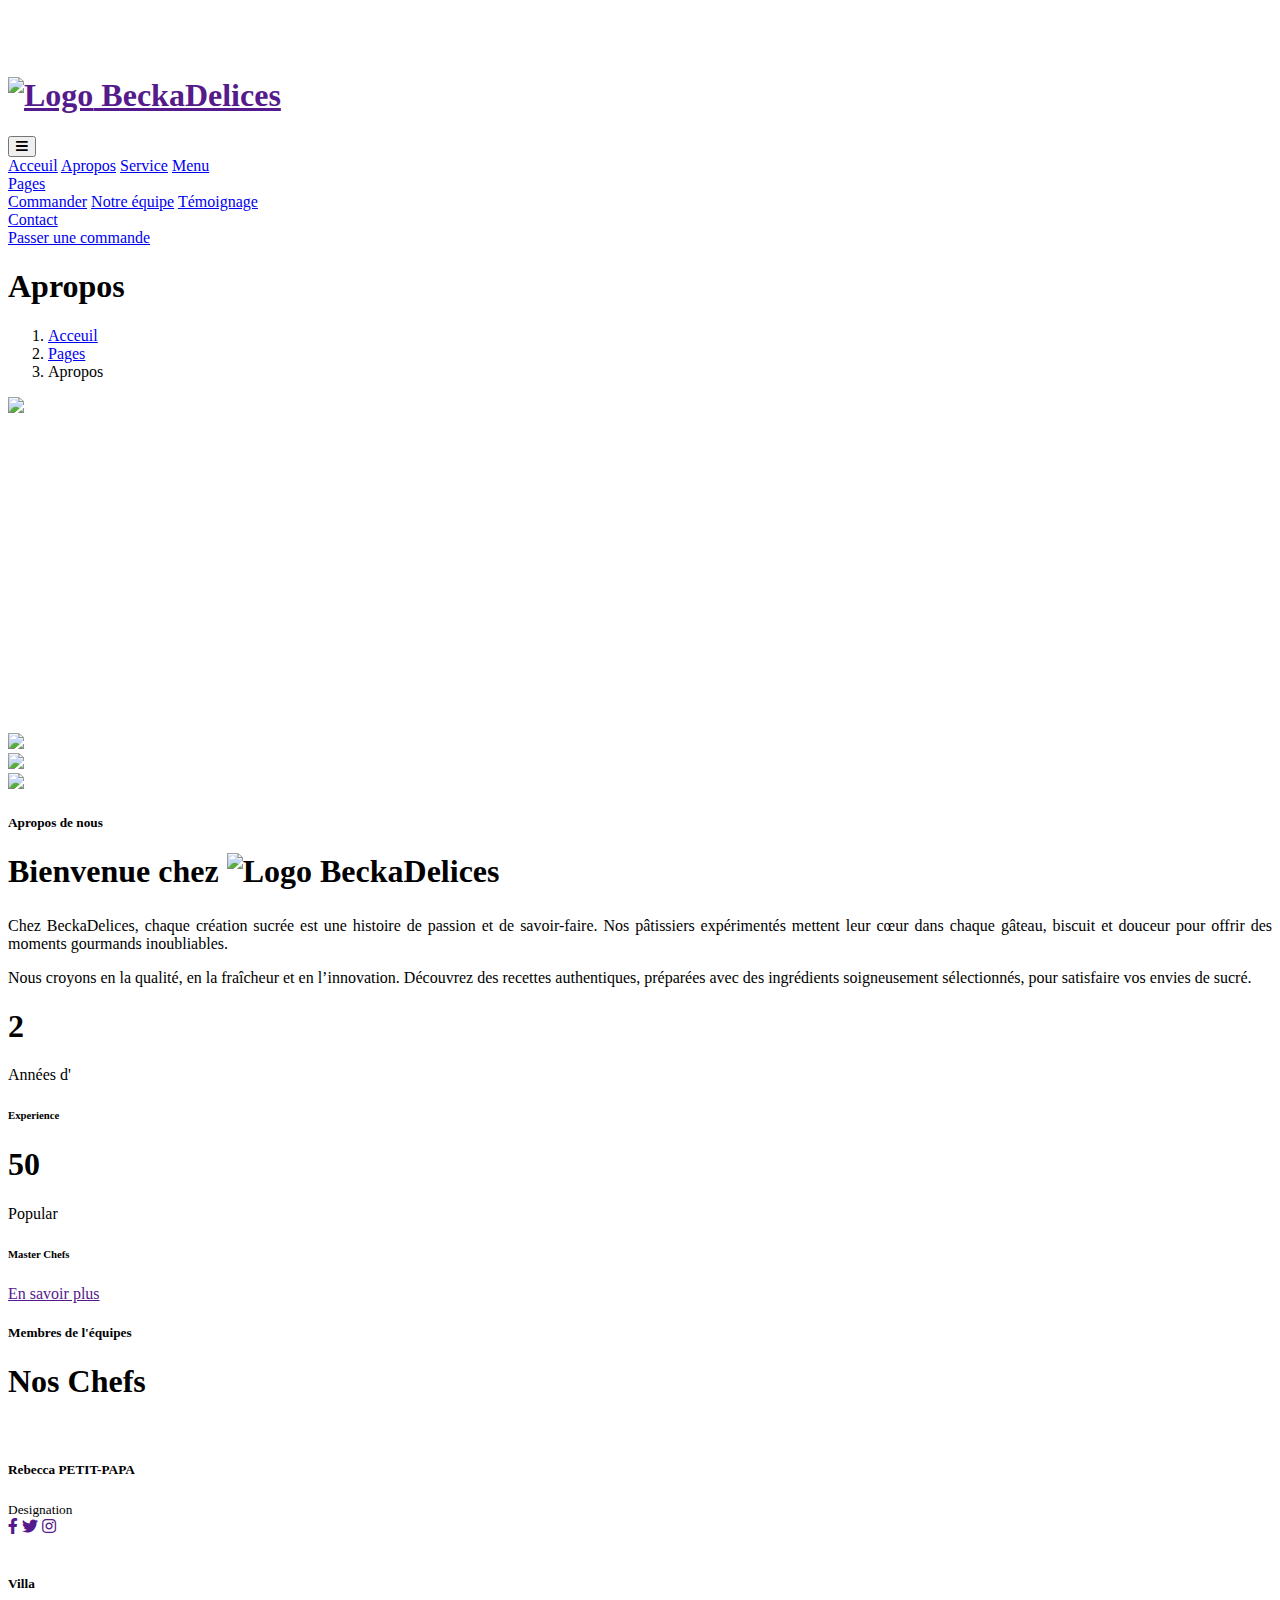
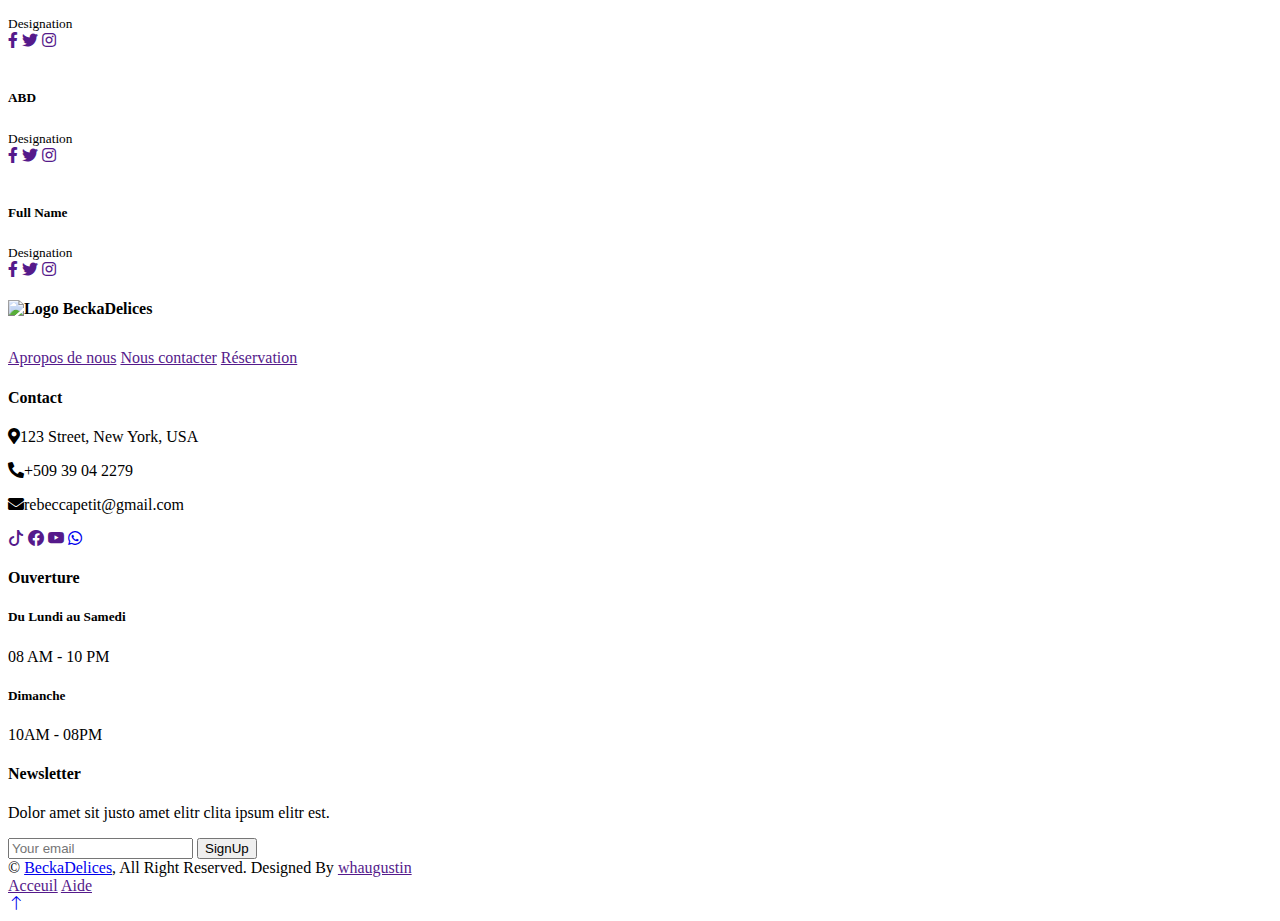
==== about.html @ 20b87825 "Add files via upload" ====
<!DOCTYPE html>
<html lang="en">

<head>
    <meta charset="utf-8">
    <title>Restoran - Bootstrap Restaurant Template</title>
    <meta content="width=device-width, initial-scale=1.0" name="viewport">
    <meta content="" name="keywords">
    <meta content="" name="description">

    <!-- Favicon -->
    <link href="img/logo-whiteBG-rounded.ico" rel="icon" />

    <!-- Google Web Fonts -->
    <link rel="preconnect" href="https://fonts.googleapis.com">
    <link rel="preconnect" href="https://fonts.gstatic.com" crossorigin>
    <link href="https://fonts.googleapis.com/css2?family=Heebo:wght@400;500;600&family=Nunito:wght@600;700;800&family=Pacifico&display=swap" rel="stylesheet">

    <!-- Icon Font Stylesheet -->
    <link href="https://cdnjs.cloudflare.com/ajax/libs/font-awesome/5.10.0/css/all.min.css" rel="stylesheet">
    <link href="https://cdn.jsdelivr.net/npm/bootstrap-icons@1.4.1/font/bootstrap-icons.css" rel="stylesheet">
    <link href="https://cdn.jsdelivr.net/npm/bootstrap-icons/font/bootstrap-icons.css" rel="stylesheet"/>

    <!-- Libraries Stylesheet -->
    <link href="lib/animate/animate.min.css" rel="stylesheet">
    <link href="lib/owlcarousel/assets/owl.carousel.min.css" rel="stylesheet">
    <link href="lib/tempusdominus/css/tempusdominus-bootstrap-4.min.css" rel="stylesheet" />

    <!-- Customized Bootstrap Stylesheet -->
    <link href="css/bootstrap.min.css" rel="stylesheet">

    <!-- Template Stylesheet -->
    <link href="css/style.css" rel="stylesheet">
</head>

<body>
    <div class="container-xxl bg-white p-0">
        <!-- Spinner Start -->
        <div id="spinner" class="show bg-white position-fixed translate-middle w-100 vh-100 top-50 start-50 d-flex align-items-center justify-content-center">
            <div class="spinner-border text-primary" style="width: 3rem; height: 3rem;" role="status">
                <span class="sr-only">Loading...</span>
            </div>
        </div>
        <!-- Spinner End -->


        <!-- Navbar & Hero Start -->
        <div class="container-xxl position-relative p-0">
            <nav class="navbar navbar-expand-lg navbar-dark bg-dark px-4 px-lg-5 py-3 py-lg-0">
                <a href="" class="navbar-brand p-0">
                    <h1 class="text-primary m-0">
                        <img src="img/logo-BKDlice.png" alt="Logo" /> BeckaDelices
                    </h1>
                </a>
                <button class="navbar-toggler" type="button" data-bs-toggle="collapse" data-bs-target="#navbarCollapse">
                    <span class="fa fa-bars"></span>
                </button>
                <div class="collapse navbar-collapse" id="navbarCollapse">
                    <div class="navbar-nav ms-auto py-0 pe-4">
                        <a href="index.html" class="nav-item nav-link">Acceuil</a>
                        <a href="about.html" class="nav-item nav-link active">Apropos</a>
                        <a href="service.html" class="nav-item nav-link">Service</a>
                        <a href="menu.html" class="nav-item nav-link">Menu</a>
                        <div class="nav-item dropdown">
                            <a href="#" class="nav-link dropdown-toggle" data-bs-toggle="dropdown">Pages</a>
                            <div class="dropdown-menu m-0">
                                <a href="booking.html" class="dropdown-item">Commander</a>
                                <a href="team.html" class="dropdown-item">Notre équipe</a>
                                <a href="testimonial.html" class="dropdown-item">Témoignage</a>
                            </div>
                        </div>
                        <a href="contact.html" class="nav-item nav-link">Contact</a>
                    </div>
                    <a href="commander.html" class="btn btn-primary py-2 px-4">Passer une commande</a>
                </div>
            </nav>

            <div class="container-xxl py-5 bg-dark hero-header mb-5">
                <div class="container text-center my-5 pt-5 pb-4">
                    <h1 class="display-3 text-white mb-3 animated slideInDown">Apropos</h1>
                    <nav aria-label="breadcrumb">
                        <ol class="breadcrumb justify-content-center text-uppercase">
                            <li class="breadcrumb-item"><a href="#">Acceuil</a></li>
                            <li class="breadcrumb-item"><a href="#">Pages</a></li>
                            <li class="breadcrumb-item text-white active" aria-current="page">Apropos</li>
                        </ol>
                    </nav>
                </div>
            </div>
        </div>
        <!-- Navbar & Hero End -->


        <!-- About Start -->
        <div class="container-xxl py-5">
            <div class="container">
              <div class="row g-5 align-items-center">
                <div class="col-lg-6">
                  <div class="row g-3">
                    <div class="col-6 text-start">
                      <img
                        class="img-fluid rounded w-100 wow zoomIn"
                        data-wow-delay="0.1s"
                        src="img/cake-11.jpg"
                      />
                    </div>
                    <div class="col-6 text-start">
                      <img
                        class="img-fluid rounded w-75 wow zoomIn"
                        data-wow-delay="0.3s"
                        src="img/donut.webp"
                        style="margin-top: 25%"
                      />
                    </div>
                    <div class="col-6 text-end">
                      <img
                        class="img-fluid rounded w-75 wow zoomIn"
                        data-wow-delay="0.5s"
                        src="img/cookies.jpeg"
                      />
                    </div>
                    <div class="col-6 text-end">
                      <img
                        class="img-fluid rounded w-100 wow zoomIn"
                        data-wow-delay="0.7s"
                        src="img/cake-7.jpg"
                      />
                    </div>
                  </div>
                </div>
                <!-- <i class="fa fa-utensils text-primary me-2"></i> -->
                <div class="col-lg-6">
                  <h5
                    class="section-title ff-secondary text-start text-primary fw-normal"
                  >
                    Apropos de nous
                  </h5>
                  <h1 class="mb-4">
                    Bienvenue chez
                    <img src="img/logo-BKDlice.png" width="45px" height="45px" alt="Logo" style="margin-bottom: 5px;"/>
                    BeckaDelices
                  </h1>
                  <p class="mb-4" style="text-align: justify;">
                    Chez BeckaDelices, chaque création sucrée est une histoire de
                    passion et de savoir-faire. Nos pâtissiers expérimentés mettent
                    leur cœur dans chaque gâteau, biscuit et douceur pour offrir des
                    moments gourmands inoubliables.
                  </p>
                  <p class="mb-4" style="text-align: justify;">
                    Nous croyons en la qualité, en la fraîcheur et en l’innovation.
                    Découvrez des recettes authentiques, préparées avec des
                    ingrédients soigneusement sélectionnés, pour satisfaire vos
                    envies de sucré.
                  </p>
                  <div class="row g-4 mb-4">
                    <div class="col-sm-6">
                      <div class="d-flex align-items-center border-start border-5 border-primary px-3">
                        <h1 class="flex-shrink-0 display-5 text-primary mb-0" data-toggle="counter-up">2</h1>
                        <div class="ps-4">
                          <p class="mb-0">Années d'</p>
                          <h6 class="text-uppercase mb-0">Experience</h6>
                        </div>
                      </div>
                    </div>
                    <div class="col-sm-6">
                      <div class="d-flex align-items-center border-start border-5 border-primary px-3">
                        <h1 class="flex-shrink-0 display-5 text-primary mb-0" data-toggle="counter-up">50</h1>
                        <div class="ps-4">
                          <p class="mb-0">Popular</p>
                          <h6 class="text-uppercase mb-0">Master Chefs</h6>
                        </div>
                      </div>
                    </div>
                  </div>
                  <a class="btn btn-primary py-3 px-5 mt-2" href="">En savoir plus</a>
                </div>
              </div>
            </div>
          </div>
        <!-- About End -->


        <!-- Team Start -->
        <div class="container-xxl pt-5 pb-3">
            <div class="container">
              <div class="text-center wow fadeInUp" data-wow-delay="0.1s">
                <h5 class="section-title ff-secondary text-center text-primary fw-normal">
                  Membres de l'équipes
                </h5>
                <h1 class="mb-5">Nos Chefs</h1>
              </div>
                <div class="row g-4">
                    <div class="col-lg-3 col-md-6 wow fadeInUp" data-wow-delay="0.1s">
                        <div class="team-item text-center rounded overflow-hidden">
                            <div class="rounded-circle overflow-hidden m-4">
                                <img class="img-fluid" src="img/team-1.jpg" alt="">
                            </div>
                            <h5 class="mb-0">Rebecca PETIT-PAPA</h5>
                            <small>Designation</small>
                            <div class="d-flex justify-content-center mt-3">
                                <a class="btn btn-square btn-primary mx-1" href=""><i class="fab fa-facebook-f"></i></a>
                                <a class="btn btn-square btn-primary mx-1" href=""><i class="fab fa-twitter"></i></a>
                                <a class="btn btn-square btn-primary mx-1" href=""><i class="fab fa-instagram"></i></a>
                            </div>
                        </div>
                    </div>
                    <div class="col-lg-3 col-md-6 wow fadeInUp" data-wow-delay="0.3s">
                        <div class="team-item text-center rounded overflow-hidden">
                            <div class="rounded-circle overflow-hidden m-4">
                                <img class="img-fluid" src="img/team-2.jpg" alt="">
                            </div>
                            <h5 class="mb-0">Villa</h5>
                            <small>Designation</small>
                            <div class="d-flex justify-content-center mt-3">
                                <a class="btn btn-square btn-primary mx-1" href=""><i class="fab fa-facebook-f"></i></a>
                                <a class="btn btn-square btn-primary mx-1" href=""><i class="fab fa-twitter"></i></a>
                                <a class="btn btn-square btn-primary mx-1" href=""><i class="fab fa-instagram"></i></a>
                            </div>
                        </div>
                    </div>
                    <div class="col-lg-3 col-md-6 wow fadeInUp" data-wow-delay="0.5s">
                        <div class="team-item text-center rounded overflow-hidden">
                            <div class="rounded-circle overflow-hidden m-4">
                                <img class="img-fluid" src="img/team-3.jpg" alt="">
                            </div>
                            <h5 class="mb-0">ABD</h5>
                            <small>Designation</small>
                            <div class="d-flex justify-content-center mt-3">
                                <a class="btn btn-square btn-primary mx-1" href=""><i class="fab fa-facebook-f"></i></a>
                                <a class="btn btn-square btn-primary mx-1" href=""><i class="fab fa-twitter"></i></a>
                                <a class="btn btn-square btn-primary mx-1" href=""><i class="fab fa-instagram"></i></a>
                            </div>
                        </div>
                    </div>
                    <div class="col-lg-3 col-md-6 wow fadeInUp" data-wow-delay="0.7s">
                        <div class="team-item text-center rounded overflow-hidden">
                            <div class="rounded-circle overflow-hidden m-4">
                                <img class="img-fluid" src="img/team-4.jpg" alt="">
                            </div>
                            <h5 class="mb-0">Full Name</h5>
                            <small>Designation</small>
                            <div class="d-flex justify-content-center mt-3">
                                <a class="btn btn-square btn-primary mx-1" href=""><i class="fab fa-facebook-f"></i></a>
                                <a class="btn btn-square btn-primary mx-1" href=""><i class="fab fa-twitter"></i></a>
                                <a class="btn btn-square btn-primary mx-1" href=""><i class="fab fa-instagram"></i></a>
                            </div>
                        </div>
                    </div>
                </div>
            </div>
        </div>
        <!-- Team End -->
        

        <!-- Footer Start -->
        <div
        class="container-fluid foot-bg text-light footer pt-5 mt-5 wow fadeIn"
        data-wow-delay="0.1s"
      >
        <div class="container py-5">
          <div class="row g-5">
            <div class="col-lg-3 col-md-6">
              <h4
                class="section-title ff-secondary text-start text-primary fw-normal mb-4"
              >
                <img src="img/logo-BKDlice.png" width="45px" height="45px" alt="Logo" style="margin-bottom: 10px;"> BeckaDelices
              </h4>
              <a class="btn btn-link" href="">Apropos de nous</a>
              <a class="btn btn-link" href="">Nous contacter</a>
              <a class="btn btn-link" href="">Réservation</a>
              <!-- <a class="btn btn-link" href="">Privacy Policy</a>
                        <a class="btn btn-link" href="">Terms & Condition</a> -->
            </div>
            <div class="col-lg-3 col-md-6">
              <h4
                class="section-title ff-secondary text-start text-primary fw-normal mb-4"
              >
                Contact
              </h4>
              <p class="mb-2">
                <i class="fa fa-map-marker-alt me-3"></i>123 Street, New York,
                USA
              </p>
              <p class="mb-2">
                <i class="fa fa-phone-alt me-3"></i>+509 39 04 2279
              </p>
              <p class="mb-2">
                <i class="fa fa-envelope me-3"></i>rebeccapetit@gmail.com
              </p>
              <div class="d-flex pt-2">
                <a class="btn btn-outline-light btn-social" href=""
                  ><i class="bi bi-tiktok"></i
                ></a>
                <a class="btn btn-outline-light btn-social" href=""
                  ><i class="bi bi-facebook"></i
                ></a>
                <a class="btn btn-outline-light btn-social" href=""
                  ><i class="bi bi-youtube"></i
                ></a>
                <a
                  class="btn btn-outline-light btn-social"
                  target="_blank"
                  href="https://api.whatsapp.com/send?phone=50939042279"
                  ><i class="fab fa-whatsapp"></i
                ></a>
                <!-- <a class="btn btn-outline-light btn-social" href=""><i class="fab fa-linkedin-in"></i></a> -->
              </div>
            </div>
            <div class="col-lg-3 col-md-6">
              <h4 class="section-title ff-secondary text-start text-primary fw-normal mb-4">
                Ouverture
              </h4>
              <h5 class="text-light fw-normal">Du Lundi au Samedi</h5>
              <p>08 AM - 10 PM</p>
              <h5 class="text-light fw-normal">Dimanche</h5>
              <p>10AM - 08PM</p>
            </div>
            <div class="col-lg-3 col-md-6">
              <h4
                class="section-title ff-secondary text-start text-primary fw-normal mb-4"
              >
                Newsletter
              </h4>
              <p>Dolor amet sit justo amet elitr clita ipsum elitr est.</p>
              <div class="position-relative mx-auto" style="max-width: 400px">
                <input
                  class="form-control border-primary w-100 py-3 ps-4 pe-5"
                  type="text"
                  placeholder="Your email"
                />
                <button
                  type="button"
                  class="btn btn-primary py-2 position-absolute top-0 end-0 mt-2 me-2"
                >
                  SignUp
                </button>
              </div>
            </div>
          </div>
        </div>
        <div class="container">
          <div class="copyright">
            <div class="row">
              <div class="col-md-6 text-center text-md-start mb-3 mb-md-0">
                &copy; <a class="border-bottom" href="#">BeckaDelices</a>, All
                Right Reserved.

                <!--/*** This template is free as long as you keep the footer author’s credit link/attribution link/backlink. If you'd like to use the template without the footer author’s credit link/attribution link/backlink, you can purchase the Credit Removal License from "https://htmlcodex.com/credit-removal". Thank you for your support. ***/-->
                Designed By <a class="border-bottom" href="">whaugustin</a>
              </div>
              <div class="col-md-6 text-center text-md-end">
                <div class="footer-menu">
                  <a href="">Acceuil</a>
                  <!-- <a href="">Cookies</a> -->
                  <a href="">Aide</a>
                  <!-- <a href="">FQAs</a> -->
                </div>
              </div>
            </div>
          </div>
        </div>
      </div>
        <!-- Footer End -->


        <!-- Back to Top -->
        <a href="#" class="btn btn-lg btn-primary btn-lg-square back-to-top" style="border-radius: 0px 38px 38px 38px;"><i class="bi bi-arrow-up"></i></a>
    </div>

    <!-- JavaScript Libraries -->
    <script src="https://code.jquery.com/jquery-3.4.1.min.js"></script>
    <script src="https://cdn.jsdelivr.net/npm/bootstrap@5.0.0/dist/js/bootstrap.bundle.min.js"></script>
    <script src="lib/wow/wow.min.js"></script>
    <script src="lib/easing/easing.min.js"></script>
    <script src="lib/waypoints/waypoints.min.js"></script>
    <script src="lib/counterup/counterup.min.js"></script>
    <script src="lib/owlcarousel/owl.carousel.min.js"></script>
    <script src="lib/tempusdominus/js/moment.min.js"></script>
    <script src="lib/tempusdominus/js/moment-timezone.min.js"></script>
    <script src="lib/tempusdominus/js/tempusdominus-bootstrap-4.min.js"></script>

    <!-- Template Javascript -->
    <script src="js/main.js"></script>
</body>

</html>
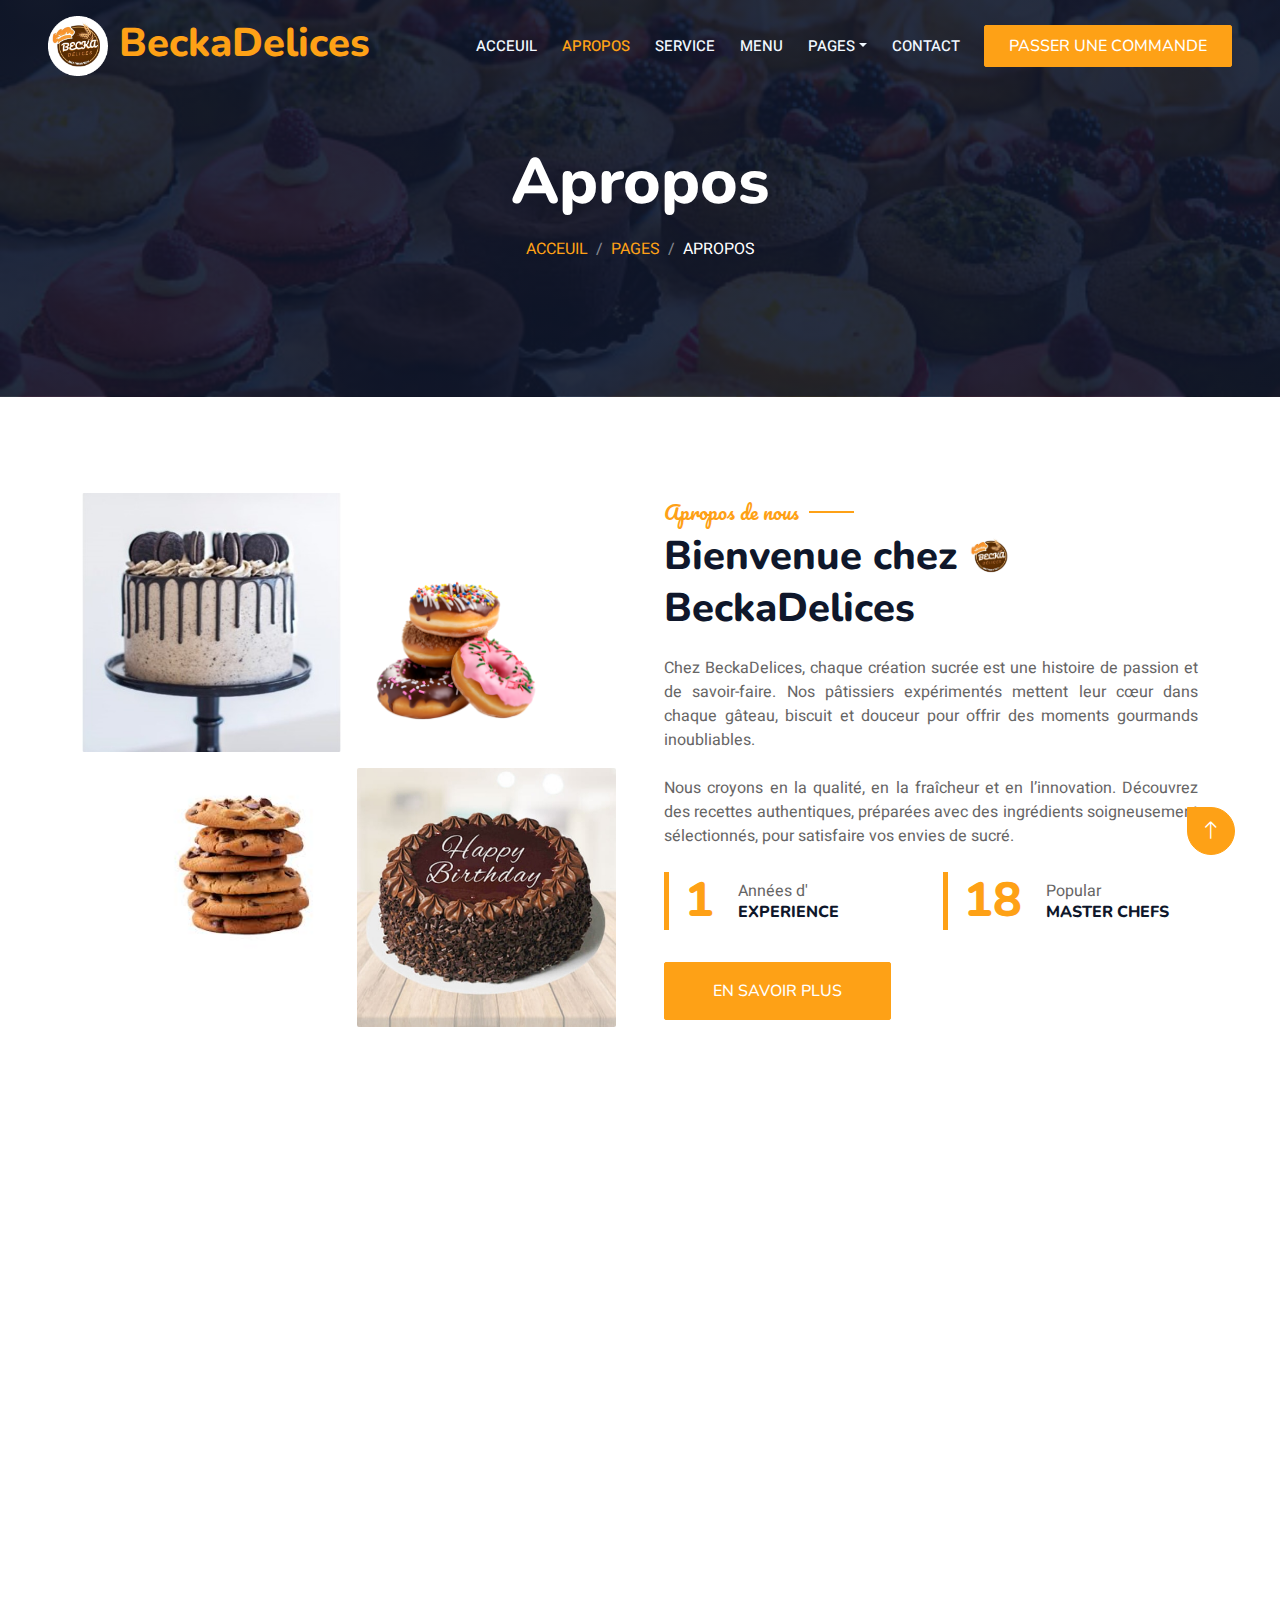
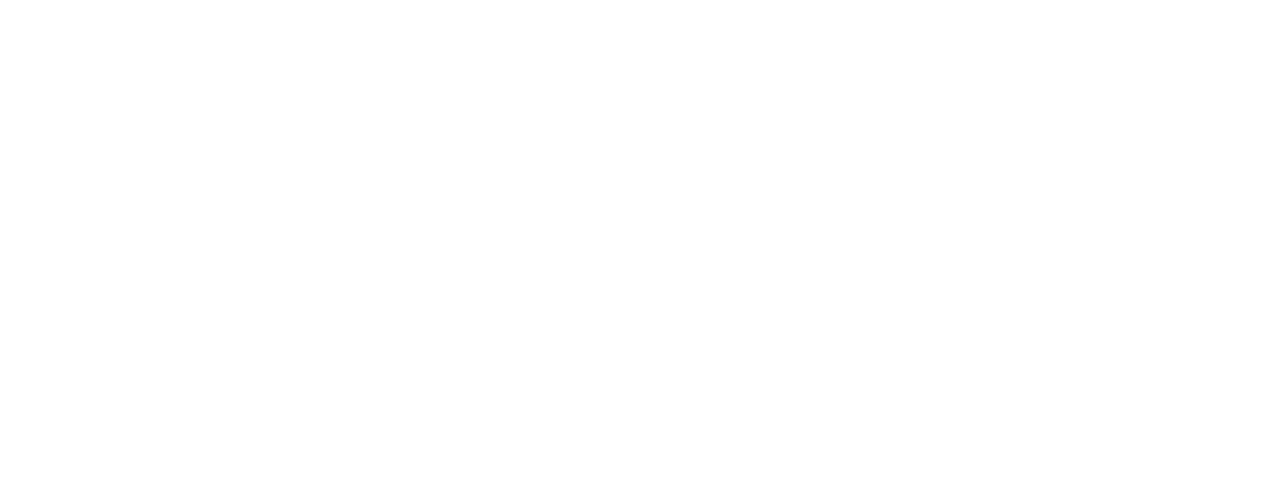
==== commit 9098ec64: "Update about.html" ====
--- a/about.html
+++ b/about.html
@@ -3,7 +3,7 @@
 
 <head>
     <meta charset="utf-8">
-    <title>Restoran - Bootstrap Restaurant Template</title>
+    <title>BeckaDelice - Apropos</title>
     <meta content="width=device-width, initial-scale=1.0" name="viewport">
     <meta content="" name="keywords">
     <meta content="" name="description">
@@ -47,7 +47,7 @@
         <!-- Navbar & Hero Start -->
         <div class="container-xxl position-relative p-0">
             <nav class="navbar navbar-expand-lg navbar-dark bg-dark px-4 px-lg-5 py-3 py-lg-0">
-                <a href="" class="navbar-brand p-0">
+                <a href="index.html" class="navbar-brand p-0">
                     <h1 class="text-primary m-0">
                         <img src="img/logo-BKDlice.png" alt="Logo" /> BeckaDelices
                     </h1>
@@ -383,4 +383,4 @@
     <script src="js/main.js"></script>
 </body>
 
-</html>+</html>
--- a/css/style.css
+++ b/css/style.css
@@ -0,0 +1,492 @@
+/********** Template CSS **********/
+:root {
+    --primary: #FEA116;
+    /* --primary:  #372207; */
+    --light: #F1F8FF;
+    /* --dark: #0F172B; */
+    --dark: #372207;
+}
+
+.ff-secondary {
+    font-family: 'Pacifico', cursive;
+}
+
+.fw-medium {
+    font-weight: 600 !important;
+}
+
+.fw-semi-bold {
+    font-weight: 700 !important;
+}
+
+.back-to-top {
+    position: fixed;
+    display: none;
+    right: 45px;
+    bottom: 45px;
+    z-index: 99;
+}
+
+
+/*** Spinner ***/
+#spinner {
+    opacity: 0;
+    visibility: hidden;
+    transition: opacity .5s ease-out, visibility 0s linear .5s;
+    z-index: 99999;
+}
+
+#spinner.show {
+    transition: opacity .5s ease-out, visibility 0s linear 0s;
+    visibility: visible;
+    opacity: 1;
+}
+
+
+/*** Button ***/
+.btn {
+    font-family: 'Nunito', sans-serif;
+    font-weight: 500;
+    text-transform: uppercase;
+    transition: .5s;
+}
+
+.btn.btn-primary,
+.btn.btn-secondary {
+    color: #FFFFFF;
+}
+
+.btn-square {
+    width: 38px;
+    height: 38px;
+}
+
+.btn-sm-square {
+    width: 32px;
+    height: 32px;
+}
+
+.btn-lg-square {
+    width: 48px;
+    height: 48px;
+}
+
+.btn-square,
+.btn-sm-square,
+.btn-lg-square {
+    padding: 0;
+    display: flex;
+    align-items: center;
+    justify-content: center;
+    font-weight: normal;
+    border-radius: 2px;
+}
+
+.custom-bg{
+    background-color: #372207;
+}
+
+/*** Navbar ***/
+.navbar-dark .navbar-nav .nav-link {
+    position: relative;
+    margin-left: 25px;
+    padding: 35px 0;
+    font-size: 15px;
+    color: var(--light) !important;
+    text-transform: uppercase;
+    font-weight: 500;
+    outline: none;
+    transition: .5s;
+}
+
+.sticky-top.navbar-dark .navbar-nav .nav-link {
+    padding: 20px 0;
+}
+
+.navbar-dark .navbar-nav .nav-link:hover,
+.navbar-dark .navbar-nav .nav-link.active {
+    color: var(--primary) !important;
+}
+
+.navbar-dark .navbar-brand img {
+    max-height: 60px;
+    transition: .5s;
+}
+
+.sticky-top.navbar-dark .navbar-brand img {
+    max-height: 45px;
+}
+
+@media (max-width: 991.98px) {
+    .sticky-top.navbar-dark {
+        position: relative;
+    }
+
+
+    .navbar-dark .navbar-collapse {
+        margin-top: 15px;
+        border-top: 1px solid rgba(255, 255, 255, .1);
+    }
+
+    .navbar-dark .navbar-nav .nav-link,
+    .sticky-top.navbar-dark .navbar-nav .nav-link {
+        padding: 10px 0;
+        margin-left: 0;
+        /* background-color: #372207; */
+    }
+
+    .navbar-dark .navbar-brand img {
+        max-height: 45px;
+    }
+}
+
+@media (min-width: 992px) {
+    .navbar-dark {
+        position: absolute;
+        width: 100%;
+        top: 0;
+        left: 0;
+        z-index: 999;
+        background-color: #372207;
+        background: transparent !important;
+    }
+    
+    .sticky-top.navbar-dark {
+        position: fixed;
+        background: var(--dark) !important;
+    }
+}
+
+
+/*** Hero Header ***/
+.hero-header {
+    background: linear-gradient(rgba(15, 23, 43, .9), rgba(15, 23, 43, .9)), url(../img/sucrecrie.jpg);
+    /* background: linear-gradient(rgba(92, 48, 3, 1.000), rgba(92, 48, 3, 1.000)), url(../img/sucrecrie.jpg); */
+    background-position: center center;
+    background-repeat: no-repeat;
+    background-size: cover;
+}
+
+.hero-header img {
+    animation: imgRotate 50s linear infinite;
+}
+
+@keyframes imgRotate { 
+    100% { 
+        transform: rotate(360deg); 
+    } 
+}
+
+.breadcrumb-item + .breadcrumb-item::before {
+    color: rgba(255, 255, 255, .5);
+}
+
+
+/*** Section Title ***/
+.section-title {
+    position: relative;
+    display: inline-block;
+}
+
+.section-title::before {
+    position: absolute;
+    content: "";
+    width: 45px;
+    height: 2px;
+    top: 50%;
+    left: -55px;
+    margin-top: -1px;
+    background: var(--primary);
+}
+
+.section-title::after {
+    position: absolute;
+    content: "";
+    width: 45px;
+    height: 2px;
+    top: 50%;
+    right: -55px;
+    margin-top: -1px;
+    background: var(--primary);
+}
+
+.section-title.text-start::before,
+.section-title.text-end::after {
+    display: none;
+}
+
+
+/*** Service ***/
+.service-item {
+    box-shadow: 0 0 45px rgba(0, 0, 0, .08);
+    transition: .5s;
+}
+
+.service-item:hover {
+    background: var(--primary);
+}
+
+.service-item * {
+    transition: .5s;
+}
+
+.service-item:hover * {
+    color: var(--light) !important;
+}
+
+
+/*** Food Menu ***/
+.nav-pills .nav-item .active {
+    border-bottom: 2px solid var(--primary);
+}
+
+
+/*** Youtube Video ***/
+.video {
+    position: relative;
+    height: 100%;
+    min-height: 500px;
+    background: linear-gradient(rgba(15, 23, 43, .1), rgba(15, 23, 43, .1)), url(../img/logo-BKDlice.png);
+    background-position: center center;
+    background-repeat: no-repeat;
+    background-size: cover;
+}
+
+.video .btn-play {
+    position: absolute;
+    z-index: 3;
+    top: 50%;
+    left: 50%;
+    transform: translateX(-50%) translateY(-50%);
+    box-sizing: content-box;
+    display: block;
+    width: 32px;
+    height: 44px;
+    border-radius: 50%;
+    border: none;
+    outline: none;
+    padding: 18px 20px 18px 28px;
+}
+
+.video .btn-play:before {
+    content: "";
+    position: absolute;
+    z-index: 0;
+    left: 50%;
+    top: 50%;
+    transform: translateX(-50%) translateY(-50%);
+    display: block;
+    width: 100px;
+    height: 100px;
+    background: var(--primary);
+    border-radius: 50%;
+    animation: pulse-border 1500ms ease-out infinite;
+}
+
+.video .btn-play:after {
+    content: "";
+    position: absolute;
+    z-index: 1;
+    left: 50%;
+    top: 50%;
+    transform: translateX(-50%) translateY(-50%);
+    display: block;
+    width: 100px;
+    height: 100px;
+    background: var(--primary);
+    border-radius: 50%;
+    transition: all 200ms;
+}
+
+.video .btn-play img {
+    position: relative;
+    z-index: 3;
+    max-width: 100%;
+    width: auto;
+    height: auto;
+}
+
+.video .btn-play span {
+    display: block;
+    position: relative;
+    z-index: 3;
+    width: 0;
+    height: 0;
+    border-left: 32px solid var(--dark);
+    border-top: 22px solid transparent;
+    border-bottom: 22px solid transparent;
+}
+
+@keyframes pulse-border {
+    0% {
+        transform: translateX(-50%) translateY(-50%) translateZ(0) scale(1);
+        opacity: 1;
+    }
+
+    100% {
+        transform: translateX(-50%) translateY(-50%) translateZ(0) scale(1.5);
+        opacity: 0;
+    }
+}
+
+#videoModal {
+    z-index: 99999;
+}
+
+#videoModal .modal-dialog {
+    position: relative;
+    max-width: 800px;
+    margin: 60px auto 0 auto;
+}
+
+#videoModal .modal-body {
+    position: relative;
+    padding: 0px;
+}
+
+#videoModal .close {
+    position: absolute;
+    width: 30px;
+    height: 30px;
+    right: 0px;
+    top: -30px;
+    z-index: 999;
+    font-size: 30px;
+    font-weight: normal;
+    color: #FFFFFF;
+    background: #000000;
+    opacity: 1;
+}
+
+
+/*** Team ***/
+.team-item {
+    box-shadow: 0 0 45px rgba(0, 0, 0, .08);
+    height: calc(100% - 38px);
+    transition: .5s;
+}
+
+.team-item img {
+    transition: .5s;
+}
+
+.team-item:hover img {
+    transform: scale(1.1);
+}
+
+.team-item:hover {
+    height: 100%;
+}
+
+.team-item .btn {
+    border-radius: 0px 38px 38px 38px;
+}
+
+
+/*** Testimonial ***/
+.testimonial-carousel .owl-item .testimonial-item,
+.testimonial-carousel .owl-item.center .testimonial-item * {
+    transition: .5s;
+}
+
+.testimonial-carousel .owl-item.center .testimonial-item {
+    background: var(--primary) !important;
+    border-color: var(--primary) !important;
+}
+
+.testimonial-carousel .owl-item.center .testimonial-item * {
+    color: var(--light) !important;
+}
+
+.testimonial-carousel .owl-dots {
+    margin-top: 24px;
+    display: flex;
+    align-items: flex-end;
+    justify-content: center;
+}
+
+.testimonial-carousel .owl-dot {
+    position: relative;
+    display: inline-block;
+    margin: 0 5px;
+    width: 15px;
+    height: 15px;
+    border: 1px solid #CCCCCC;
+    border-radius: 15px;
+    transition: .5s;
+}
+
+.testimonial-carousel .owl-dot.active {
+    background: var(--primary);
+    border-color: var(--primary);
+}
+
+
+/*** Footer ***/
+.foot-bg{
+    background-color: #372207;
+}
+
+.footer .btn.btn-social {
+    margin-right: 5px;
+    width: 35px;
+    height: 35px;
+    display: flex;
+    align-items: center;
+    justify-content: center;
+    color: var(--light);
+    border: 1px solid #FFFFFF;
+    border-radius: 35px;
+    transition: .3s;
+}
+
+.footer .btn.btn-social:hover {
+    color: var(--primary);
+}
+
+.footer .btn.btn-link {
+    display: block;
+    margin-bottom: 5px;
+    padding: 0;
+    text-align: left;
+    color: #FFFFFF;
+    font-size: 15px;
+    font-weight: normal;
+    text-transform: capitalize;
+    transition: .3s;
+}
+
+.footer .btn.btn-link::before {
+    position: relative;
+    content: "\f105";
+    font-family: "Font Awesome 5 Free";
+    font-weight: 900;
+    margin-right: 10px;
+}
+
+.footer .btn.btn-link:hover {
+    letter-spacing: 1px;
+    box-shadow: none;
+}
+
+.footer .copyright {
+    padding: 25px 0;
+    font-size: 15px;
+    border-top: 1px solid rgba(256, 256, 256, .1);
+}
+
+.footer .copyright a {
+    color: var(--light);
+}
+
+.footer .footer-menu a {
+    margin-right: 15px;
+    padding-right: 15px;
+    border-right: 1px solid rgba(255, 255, 255, .1);
+}
+
+.footer .footer-menu a:last-child {
+    margin-right: 0;
+    padding-right: 0;
+    border-right: none;
+}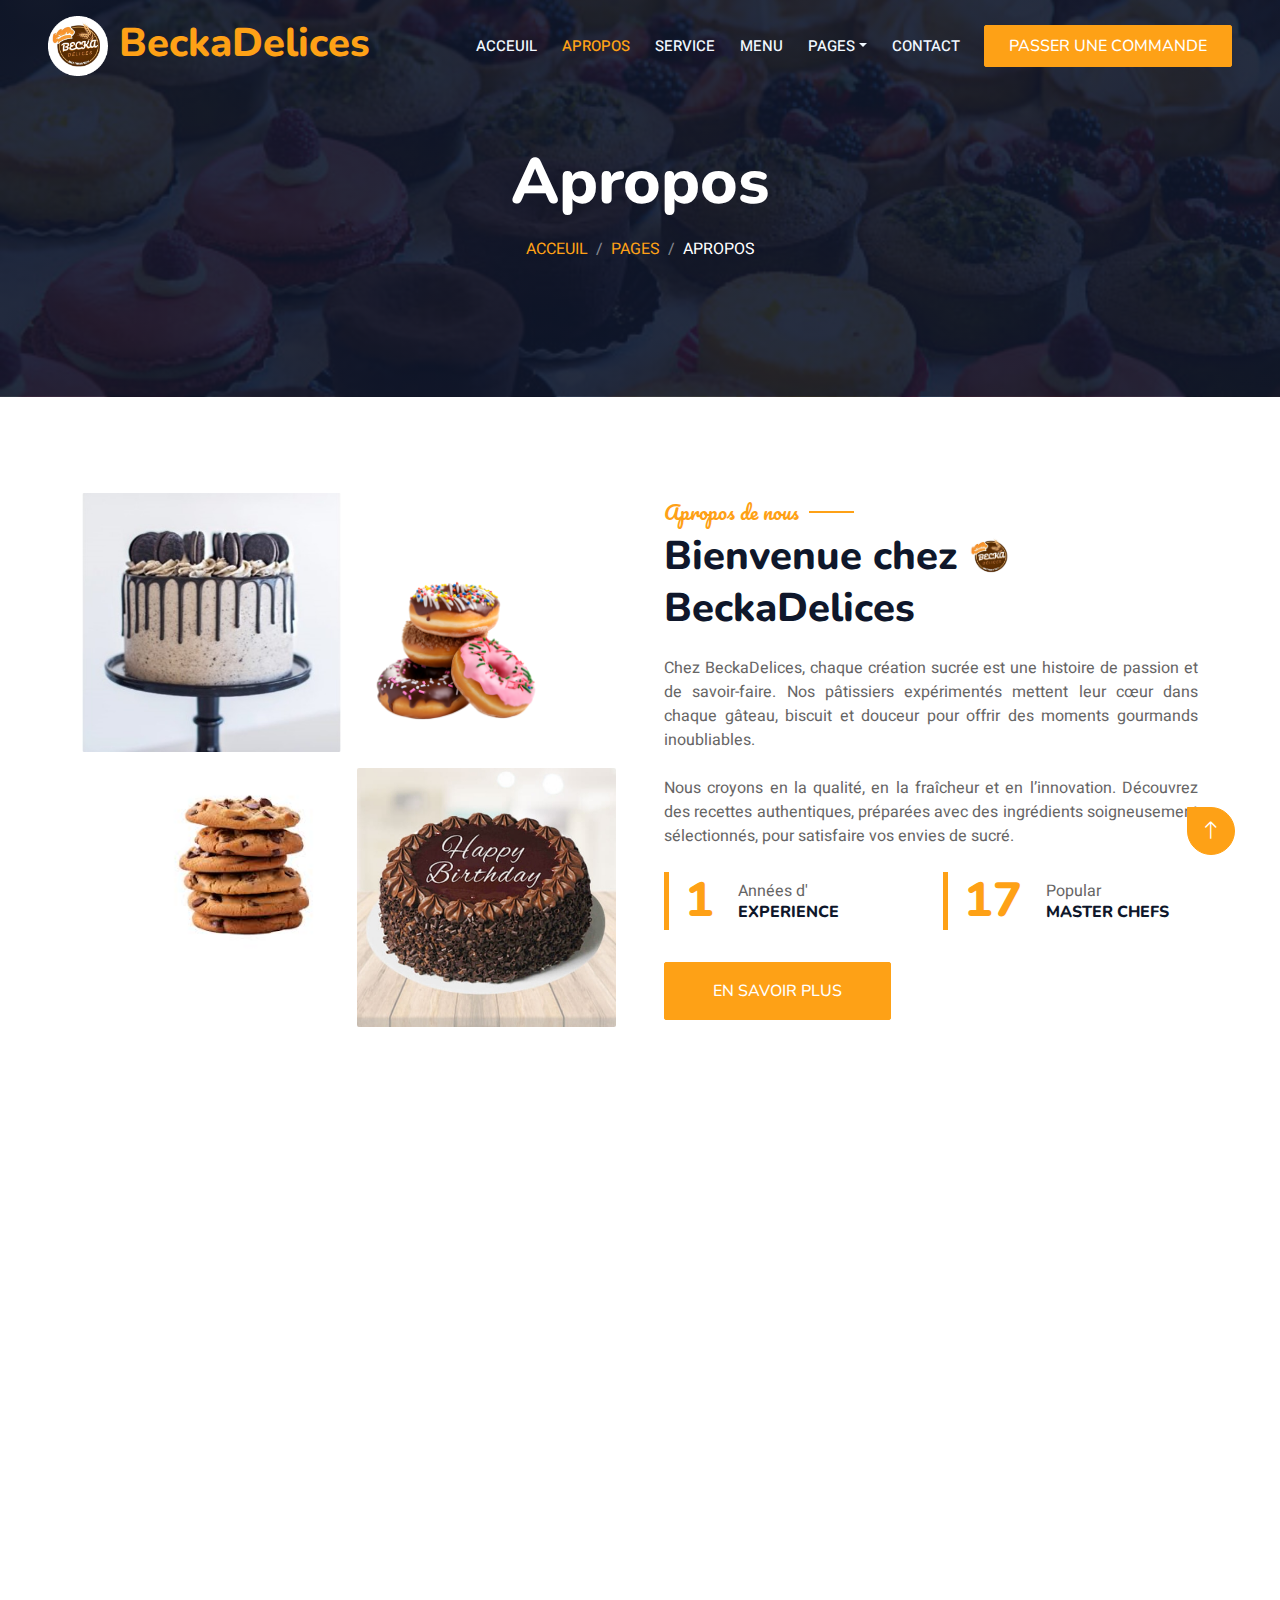
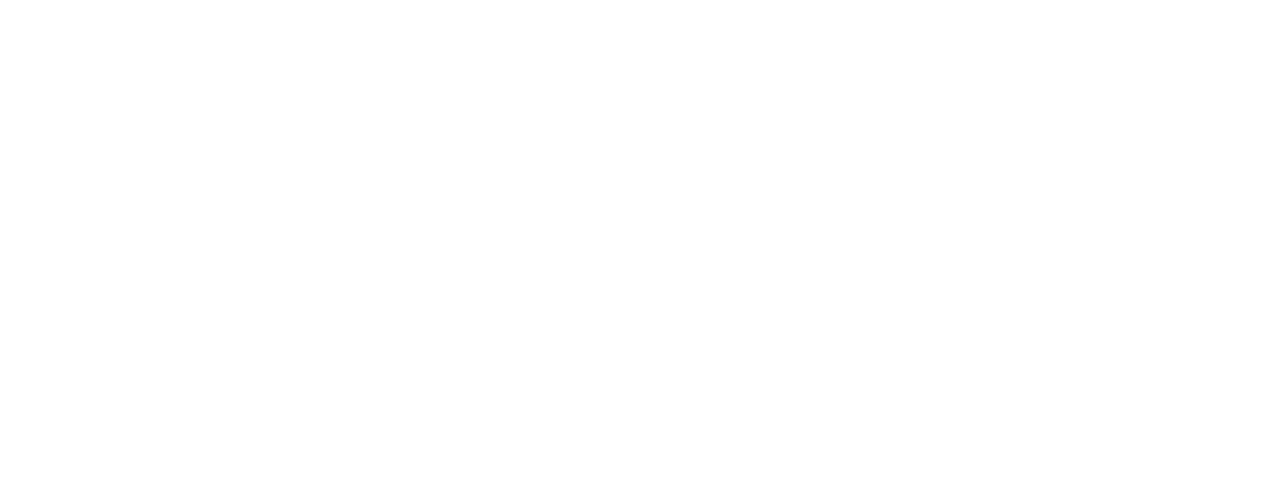
==== commit 54eb8428: "Update about.html" ====
--- a/about.html
+++ b/about.html
@@ -3,7 +3,7 @@
 
 <head>
     <meta charset="utf-8">
-    <title>BeckaDelice - Apropos</title>
+    <title>BeckaDelices - Apropos</title>
     <meta content="width=device-width, initial-scale=1.0" name="viewport">
     <meta content="" name="keywords">
     <meta content="" name="description">
@@ -195,12 +195,12 @@
                             <div class="rounded-circle overflow-hidden m-4">
                                 <img class="img-fluid" src="img/team-1.jpg" alt="">
                             </div>
-                            <h5 class="mb-0">Rebecca PETIT-PAPA</h5>
+                            <h5 class="mb-0">Rébecca PETIT-PAPA</h5>
                             <small>Designation</small>
                             <div class="d-flex justify-content-center mt-3">
                                 <a class="btn btn-square btn-primary mx-1" href=""><i class="fab fa-facebook-f"></i></a>
                                 <a class="btn btn-square btn-primary mx-1" href=""><i class="fab fa-twitter"></i></a>
-                                <a class="btn btn-square btn-primary mx-1" href=""><i class="fab fa-instagram"></i></a>
+                                <a class="btn btn-square btn-primary mx-1" href="https://www.instagram.com/rebeccapetit34/" target="_blank"><i class="fab fa-instagram"></i></a>
                             </div>
                         </div>
                     </div>
@@ -294,8 +294,8 @@
                 <a class="btn btn-outline-light btn-social" href=""
                   ><i class="bi bi-facebook"></i
                 ></a>
-                <a class="btn btn-outline-light btn-social" href=""
-                  ><i class="bi bi-youtube"></i
+                <a class="btn btn-outline-light btn-social" href="https://www.instagram.com/beckadelices/" target="_blank"
+                  ><i class="bi bi-instagram"></i
                 ></a>
                 <a
                   class="btn btn-outline-light btn-social"
